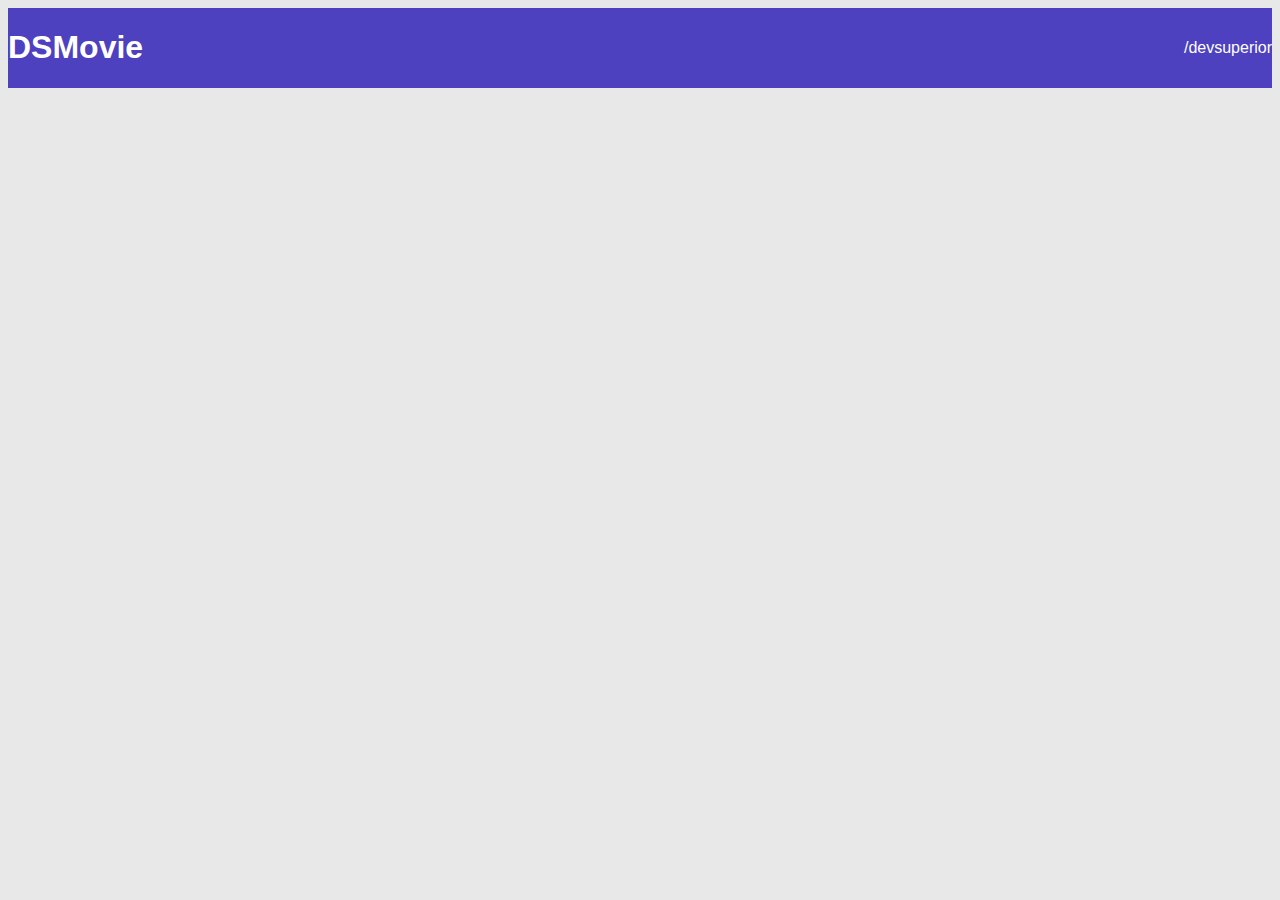
==== index.html @ 50ad0bcd "Barra superior PARTE 1" ====
<!DOCTYPE html>
<html lang="pt-br">
<head>
    <meta charset="UTF-8">
    <meta http-equiv="X-UA-Compatible" content="IE=edge">
    <meta name="viewport" content="width=device-width, initial-scale=1.0">
    <title>DSMovie</title>

    
    <link href="https://cdn.jsdelivr.net/npm/bootstrap@5.1.3/dist/css/bootstrap.min.css" rel="stylesheet" integrity="sha384-1BmE4kWBq78iYhFldvKuhfTAU6auU8tT94WrHftjDbrCEXSU1oBoqyl2QvZ6jIW3" crossorigin="anonymous">
    <link rel="stylesheet" href="css/styles.css">
</head>
<body>
    <header>
        <nav class="container">
            <h1>DSMovie</h1>
            <a href="https://github.com/devsuperior">/devsuperior</a>
        </nav>
    </header>
</body>
</html>
---- css/styles.css ----
@import url('https://fonts.googleapis.com/css2?family=Open+Sans:wght@300;400;700&display=swap');

* {
    box-sizing: border-box;
    font-family: 'Open+Sans', sans-serif;   
}

html, body {
    background-color: #e8e8e8;
}

nav {
    display: flex;
    align-items: center;
    justify-content: space-between;
}

header {
    background-color: #4D41C0;
    color: #FFFFFF;
}

a, a:hover {
    text-decoration: none;
    color: unset;
}
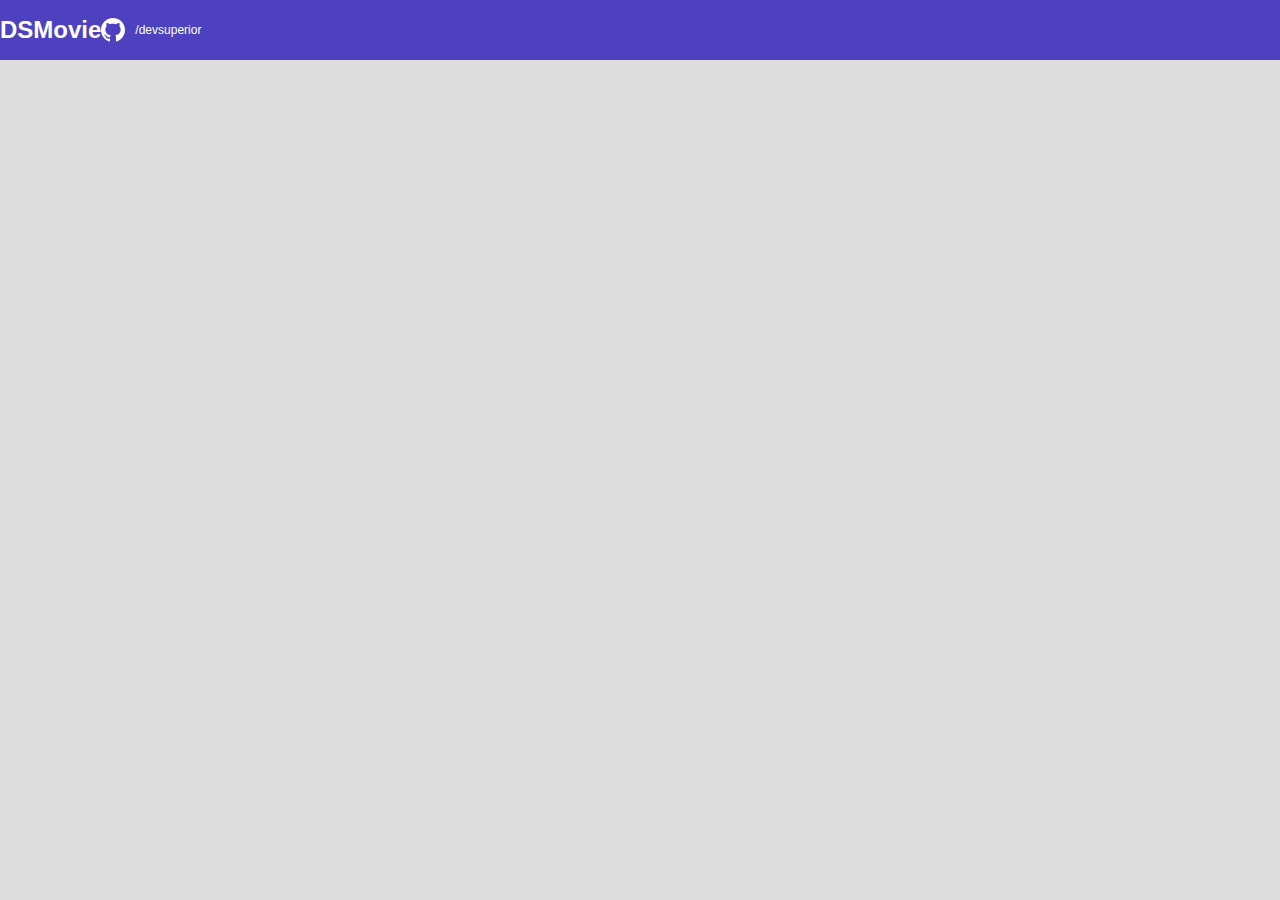
==== commit c56a8820: "Barra superior PARTE 2" ====
--- a/index.html
+++ b/index.html
@@ -1,21 +1,28 @@
 <!DOCTYPE html>
 <html lang="pt-br">
+
 <head>
     <meta charset="UTF-8">
     <meta http-equiv="X-UA-Compatible" content="IE=edge">
     <meta name="viewport" content="width=device-width, initial-scale=1.0">
     <title>DSMovie</title>
 
-    
-    <link href="https://cdn.jsdelivr.net/npm/bootstrap@5.1.3/dist/css/bootstrap.min.css" rel="stylesheet" integrity="sha384-1BmE4kWBq78iYhFldvKuhfTAU6auU8tT94WrHftjDbrCEXSU1oBoqyl2QvZ6jIW3" crossorigin="anonymous">
+
+    <link href="https://cdn.jsdelivr.net/npm/bootstrap@5.1.3/dist/css/bootstrap.min.css" rel="stylesheet"
+        integrity="sha384-1BmE4kWBq78iYhFldvKuhfTAU6auU8tT94WrHftjDbrCEXSU1oBoqyl2QvZ6jIW3" crossorigin="anonymous">
     <link rel="stylesheet" href="css/styles.css">
 </head>
+
 <body>
     <header>
         <nav class="container">
             <h1>DSMovie</h1>
-            <a href="https://github.com/devsuperior">/devsuperior</a>
+            <div class="dsmovie-contact-container">
+                <img src="img/github.svg" alt="Github">
+                <a href="https://github.com/devsuperior">/devsuperior</a>
+            </div>
         </nav>
     </header>
 </body>
+
 </html>--- a/css/styles.css
+++ b/css/styles.css
@@ -1,12 +1,31 @@
 @import url('https://fonts.googleapis.com/css2?family=Open+Sans:wght@300;400;700&display=swap');
 
+:root {
+    --bg-gray: #ddd;
+    --color-primary: #4D41C0;
+    --white: #fff;
+}
+
 * {
+    margin: 0;
     box-sizing: border-box;
     font-family: 'Open+Sans', sans-serif;   
 }
 
+h1, h2, h3, h4, h5, h6 {
+    margin: 0;
+}
+
 html, body {
-    background-color: #e8e8e8;
+    background-color: var(--bg-gray);
+}
+
+header {
+    background-color: var(--color-primary);
+    color: var(--white);
+    height: 60px;
+    display: flex;
+    align-items: center;
 }
 
 nav {
@@ -15,12 +34,26 @@
     justify-content: space-between;
 }
 
-header {
-    background-color: #4D41C0;
-    color: #FFFFFF;
+nav h1 {
+    font-size: 24px;
+    font-weight: 700;
+}
+
+nav a {
+    font-size: 12px;
+    font-weight: 400;
 }
 
 a, a:hover {
     text-decoration: none;
     color: unset;
+}
+
+.dsmovie-contact-container {
+    display: flex;
+    align-items: center;
+}
+
+.dsmovie-contact-container img {
+    margin-right: 10px;
 }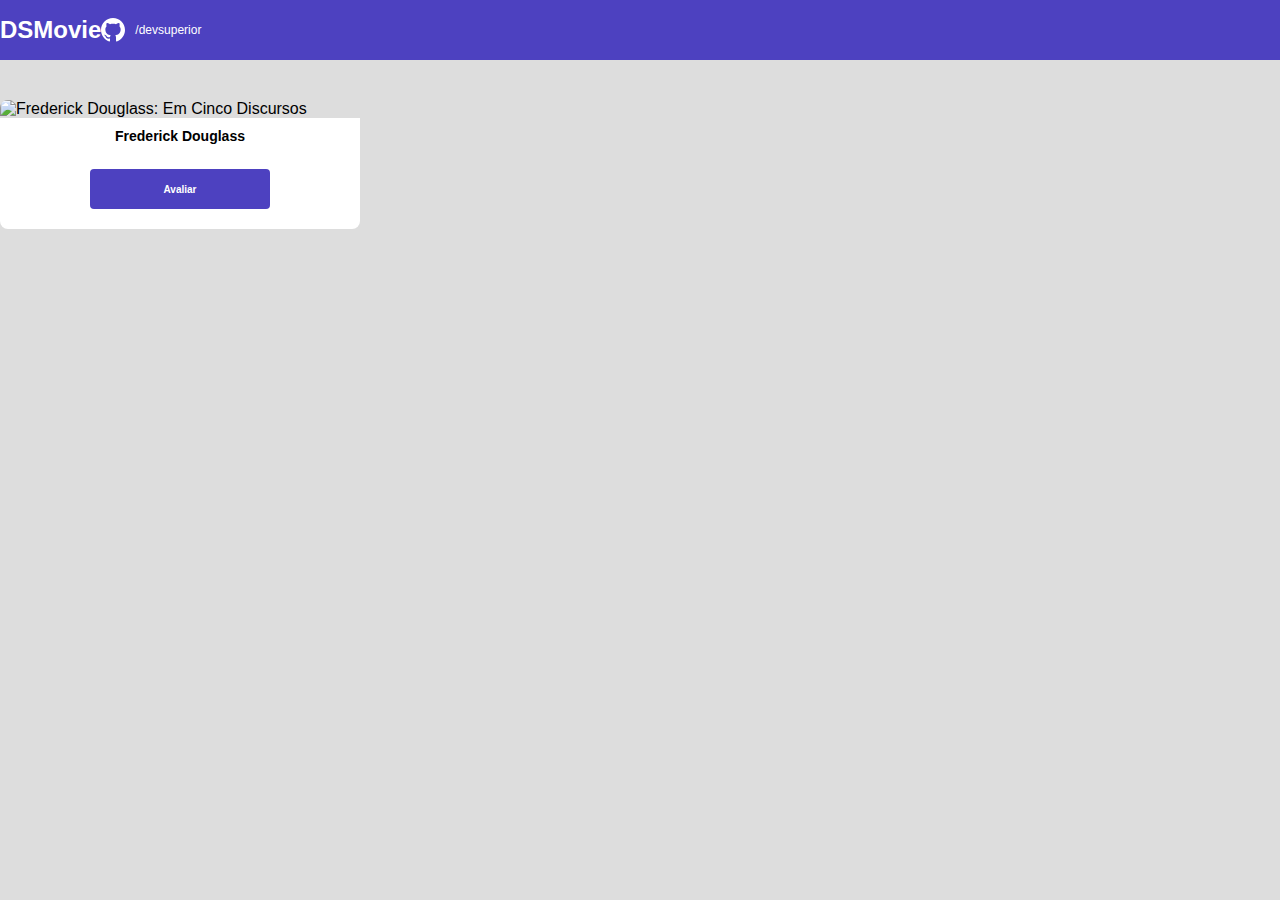
==== commit 73f84f9c: "Card de filme" ====
--- a/index.html
+++ b/index.html
@@ -25,4 +25,16 @@
     </header>
 </body>
 
+<main>
+    <section id="dsmovie-card-list" class="container">
+        <div class="dsmovie-card">
+            <img src="https://www.themoviedb.org/t/p/w533_and_h300_bestv2/dX81WoYtYyWSQHzw2IBjOFTgPSO.jpg" alt="Frederick Douglass: Em Cinco Discursos">
+            <div class="dsmovie-card-description">
+                <h3>Frederick Douglass</h3>
+                <a class="dsmovie-btn" href="form.html">Avaliar</a>                
+            </div>
+        </div>
+    </section>
+</main>
+
 </html>--- a/css/styles.css
+++ b/css/styles.css
@@ -2,6 +2,7 @@
 
 :root {
     --bg-gray: #ddd;
+    --text-gray: #4a4a4a;
     --color-primary: #4D41C0;
     --white: #fff;
 }
@@ -56,4 +57,46 @@
 
 .dsmovie-contact-container img {
     margin-right: 10px;
+}
+
+#dsmovie-card-list {
+    padding: 40px 0;
+}
+
+.dsmovie-card {
+    width: 360px;
+
+}
+
+.dsmovie-card img {
+    width: 100%;
+    border-radius: 8px 8px 0 0;
+}
+
+.dsmovie-card-description {
+    background-color: var(--white);
+    padding: 10px 0 20px 0;
+    display: flex;
+    flex-direction: column;
+    align-items: center;
+    border-radius: 0 0 8px 8px;
+}
+
+.dsmovie-card-description h3 {
+    font-size: 14px;
+    font-weight: 700;
+    margin-bottom: 25px;
+}
+
+.dsmovie-btn, .dsmovie-btn:hover {
+    width: 180px;
+    height: 40px;
+    background-color: var(--color-primary);
+    color: var(--white);
+    font-size: 10px;
+    font-weight: 700;
+    display: flex;
+    align-items: center;
+    justify-content: center;
+    border-radius: 4px;
 }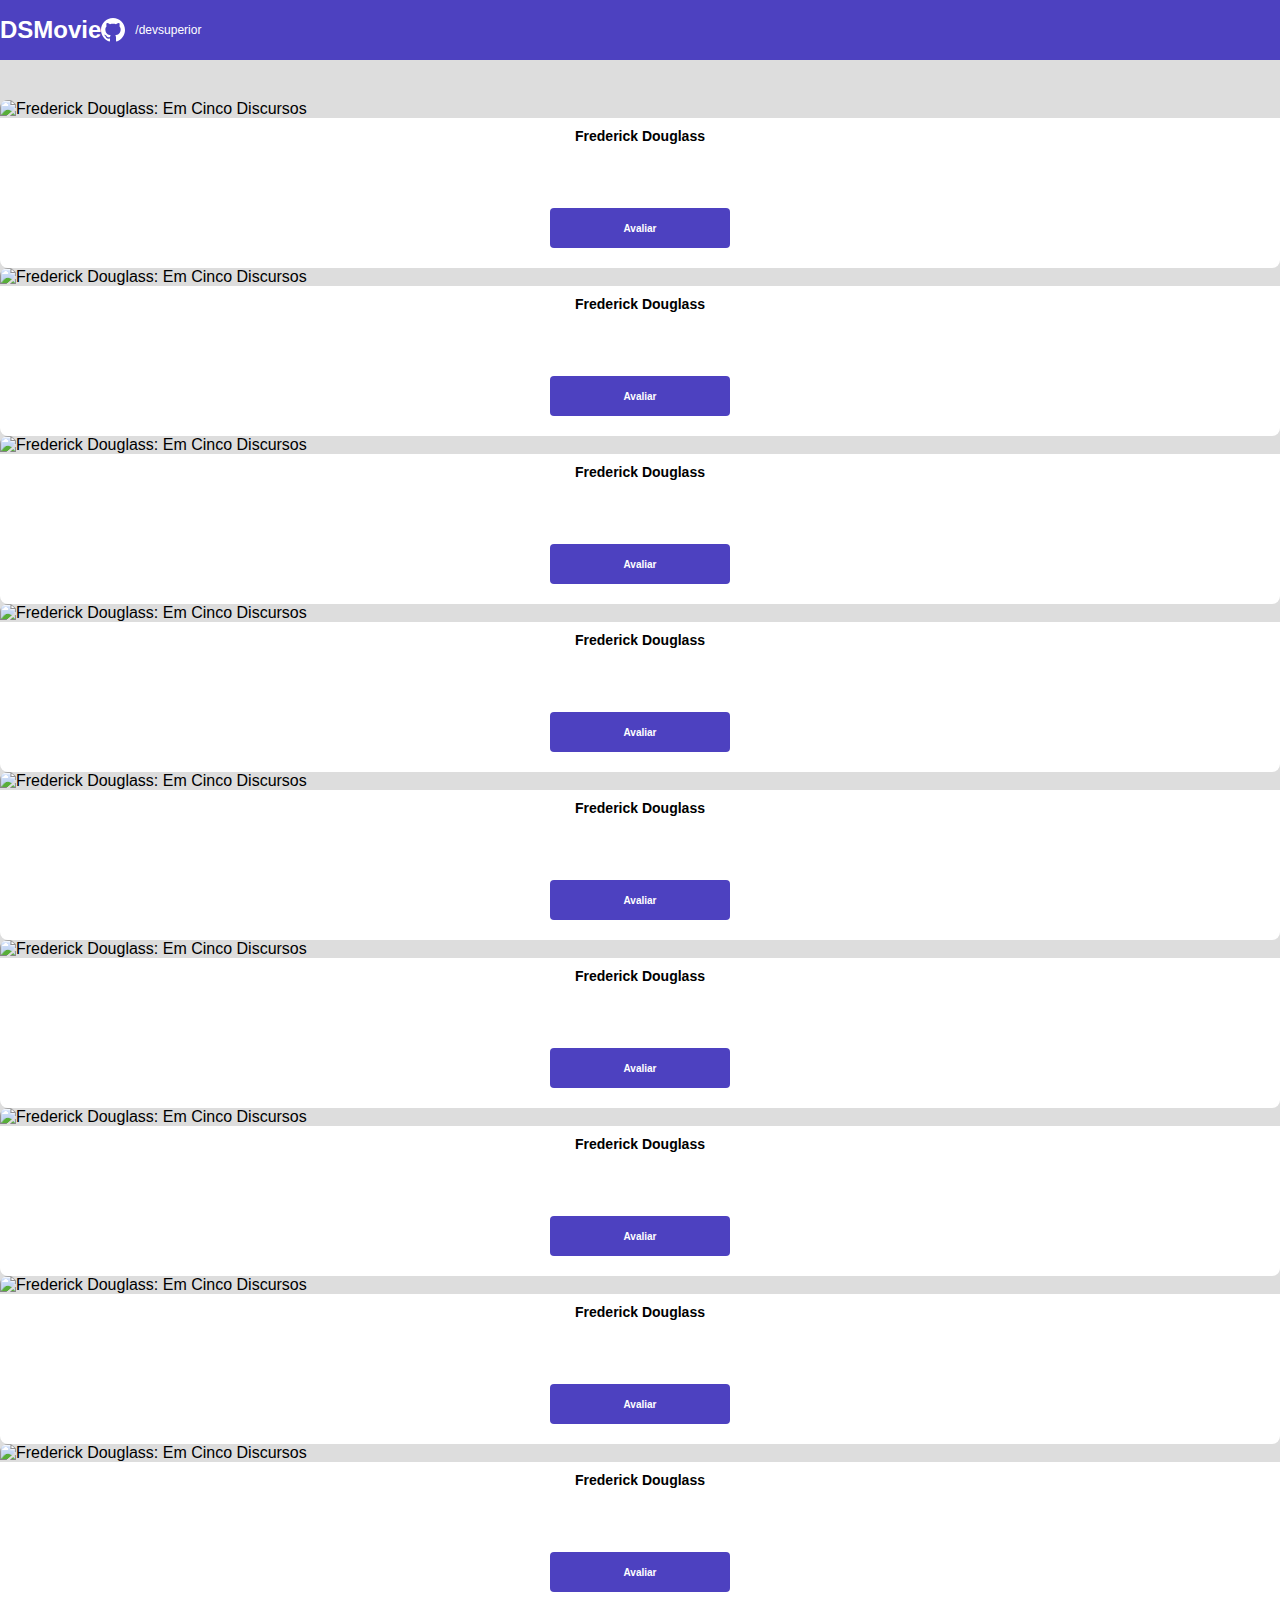
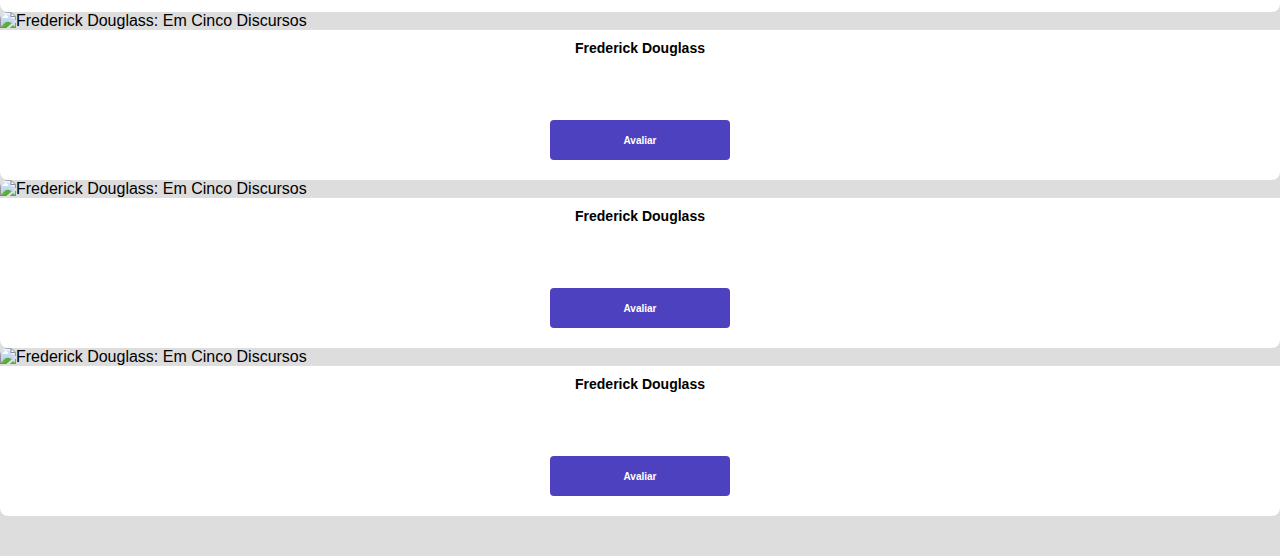
==== commit 63c42c75: "Listagem de cards" ====
--- a/index.html
+++ b/index.html
@@ -27,13 +27,131 @@
 
 <main>
     <section id="dsmovie-card-list" class="container">
-        <div class="dsmovie-card">
-            <img src="https://www.themoviedb.org/t/p/w533_and_h300_bestv2/dX81WoYtYyWSQHzw2IBjOFTgPSO.jpg" alt="Frederick Douglass: Em Cinco Discursos">
-            <div class="dsmovie-card-description">
-                <h3>Frederick Douglass</h3>
-                <a class="dsmovie-btn" href="form.html">Avaliar</a>                
+        
+        <div class="row">
+            <div class="col-sm-6 col-lg-4 col-sl-3 mb-3">
+                <div class="dsmovie-card">
+                    <img src="https://www.themoviedb.org/t/p/w533_and_h300_bestv2/dX81WoYtYyWSQHzw2IBjOFTgPSO.jpg" alt="Frederick Douglass: Em Cinco Discursos">
+                    <div class="dsmovie-card-description">
+                        <h3>Frederick Douglass</h3>
+                        <a class="dsmovie-btn" href="form.html">Avaliar</a>                
+                    </div>
+                </div>
             </div>
+
+                 <div class="col-sm-6 col-lg-4 col-sl-3 mb-3">
+                <div class="dsmovie-card">
+                    <img src="https://www.themoviedb.org/t/p/w533_and_h300_bestv2/dX81WoYtYyWSQHzw2IBjOFTgPSO.jpg" alt="Frederick Douglass: Em Cinco Discursos">
+                    <div class="dsmovie-card-description">
+                        <h3>Frederick Douglass</h3>
+                        <a class="dsmovie-btn" href="form.html">Avaliar</a>                
+                    </div>
+                </div>
+            </div>
+
+            <div class="col-sm-6 col-lg-4 col-sl-3 mb-3">
+                <div class="dsmovie-card">
+                    <img src="https://www.themoviedb.org/t/p/w533_and_h300_bestv2/dX81WoYtYyWSQHzw2IBjOFTgPSO.jpg" alt="Frederick Douglass: Em Cinco Discursos">
+                    <div class="dsmovie-card-description">
+                        <h3>Frederick Douglass</h3>
+                        <a class="dsmovie-btn" href="form.html">Avaliar</a>                
+                    </div>
+                </div>
+            </div>
+
+            <div class="col-sm-6 col-lg-4 col-sl-3 mb-3">
+                <div class="dsmovie-card">
+                    <img src="https://www.themoviedb.org/t/p/w533_and_h300_bestv2/dX81WoYtYyWSQHzw2IBjOFTgPSO.jpg" alt="Frederick Douglass: Em Cinco Discursos">
+                    <div class="dsmovie-card-description">
+                        <h3>Frederick Douglass</h3>
+                        <a class="dsmovie-btn" href="form.html">Avaliar</a>                
+                    </div>
+                </div>
+            </div>
+
+            <div class="col-sm-6 col-lg-4 col-sl-3 mb-3">
+                <div class="dsmovie-card">
+                    <img src="https://www.themoviedb.org/t/p/w533_and_h300_bestv2/dX81WoYtYyWSQHzw2IBjOFTgPSO.jpg" alt="Frederick Douglass: Em Cinco Discursos">
+                    <div class="dsmovie-card-description">
+                        <h3>Frederick Douglass</h3>
+                        <a class="dsmovie-btn" href="form.html">Avaliar</a>                
+                    </div>
+                </div>
+            </div>         
+
+            <div class="col-sm-6 col-lg-4 col-sl-3 mb-3">
+                <div class="dsmovie-card">
+                    <img src="https://www.themoviedb.org/t/p/w533_and_h300_bestv2/dX81WoYtYyWSQHzw2IBjOFTgPSO.jpg" alt="Frederick Douglass: Em Cinco Discursos">
+                    <div class="dsmovie-card-description">
+                        <h3>Frederick Douglass</h3>
+                        <a class="dsmovie-btn" href="form.html">Avaliar</a>                
+                    </div>
+                </div>
+            </div>         
+
+            <div class="col-sm-6 col-lg-4 col-sl-3 mb-3">
+                <div class="dsmovie-card">
+                    <img src="https://www.themoviedb.org/t/p/w533_and_h300_bestv2/dX81WoYtYyWSQHzw2IBjOFTgPSO.jpg" alt="Frederick Douglass: Em Cinco Discursos">
+                    <div class="dsmovie-card-description">
+                        <h3>Frederick Douglass</h3>
+                        <a class="dsmovie-btn" href="form.html">Avaliar</a>                
+                    </div>
+                </div>
+            </div>         
+
+            <div class="col-sm-6 col-lg-4 col-sl-3 mb-3">
+                <div class="dsmovie-card">
+                    <img src="https://www.themoviedb.org/t/p/w533_and_h300_bestv2/dX81WoYtYyWSQHzw2IBjOFTgPSO.jpg" alt="Frederick Douglass: Em Cinco Discursos">
+                    <div class="dsmovie-card-description">
+                        <h3>Frederick Douglass</h3>
+                        <a class="dsmovie-btn" href="form.html">Avaliar</a>                
+                    </div>
+                </div>
+            </div>         
+
+            <div class="col-sm-6 col-lg-4 col-sl-3 mb-3">
+                <div class="dsmovie-card">
+                    <img src="https://www.themoviedb.org/t/p/w533_and_h300_bestv2/dX81WoYtYyWSQHzw2IBjOFTgPSO.jpg" alt="Frederick Douglass: Em Cinco Discursos">
+                    <div class="dsmovie-card-description">
+                        <h3>Frederick Douglass</h3>
+                        <a class="dsmovie-btn" href="form.html">Avaliar</a>                
+                    </div>
+                </div>
+            </div>         
+
+            <div class="col-sm-6 col-lg-4 col-sl-3 mb-3">
+                <div class="dsmovie-card">
+                    <img src="https://www.themoviedb.org/t/p/w533_and_h300_bestv2/dX81WoYtYyWSQHzw2IBjOFTgPSO.jpg" alt="Frederick Douglass: Em Cinco Discursos">
+                    <div class="dsmovie-card-description">
+                        <h3>Frederick Douglass</h3>
+                        <a class="dsmovie-btn" href="form.html">Avaliar</a>                
+                    </div>
+                </div>
+            </div>         
+
+            <div class="col-sm-6 col-lg-4 col-sl-3 mb-3">
+                <div class="dsmovie-card">
+                    <img src="https://www.themoviedb.org/t/p/w533_and_h300_bestv2/dX81WoYtYyWSQHzw2IBjOFTgPSO.jpg" alt="Frederick Douglass: Em Cinco Discursos">
+                    <div class="dsmovie-card-description">
+                        <h3>Frederick Douglass</h3>
+                        <a class="dsmovie-btn" href="form.html">Avaliar</a>                
+                    </div>
+                </div>
+            </div>         
+
+            <div class="col-sm-6 col-lg-4 col-sl-3 mb-3">
+                <div class="dsmovie-card">
+                    <img src="https://www.themoviedb.org/t/p/w533_and_h300_bestv2/dX81WoYtYyWSQHzw2IBjOFTgPSO.jpg" alt="Frederick Douglass: Em Cinco Discursos">
+                    <div class="dsmovie-card-description">
+                        <h3>Frederick Douglass</h3>
+                        <a class="dsmovie-btn" href="form.html">Avaliar</a>                
+                    </div>
+                </div>
+            </div>         
+    
+            
         </div>
+        
     </section>
 </main>
 
--- a/css/styles.css
+++ b/css/styles.css
@@ -64,7 +64,7 @@
 }
 
 .dsmovie-card {
-    width: 360px;
+    width: 100%;
 
 }
 
@@ -75,17 +75,20 @@
 
 .dsmovie-card-description {
     background-color: var(--white);
-    padding: 10px 0 20px 0;
+    padding: 10px 20px 20px 20px;
     display: flex;
     flex-direction: column;
     align-items: center;
+    justify-content: space-between;
     border-radius: 0 0 8px 8px;
+    min-height: 150px;
 }
 
 .dsmovie-card-description h3 {
     font-size: 14px;
     font-weight: 700;
     margin-bottom: 25px;
+    text-align: center;
 }
 
 .dsmovie-btn, .dsmovie-btn:hover {
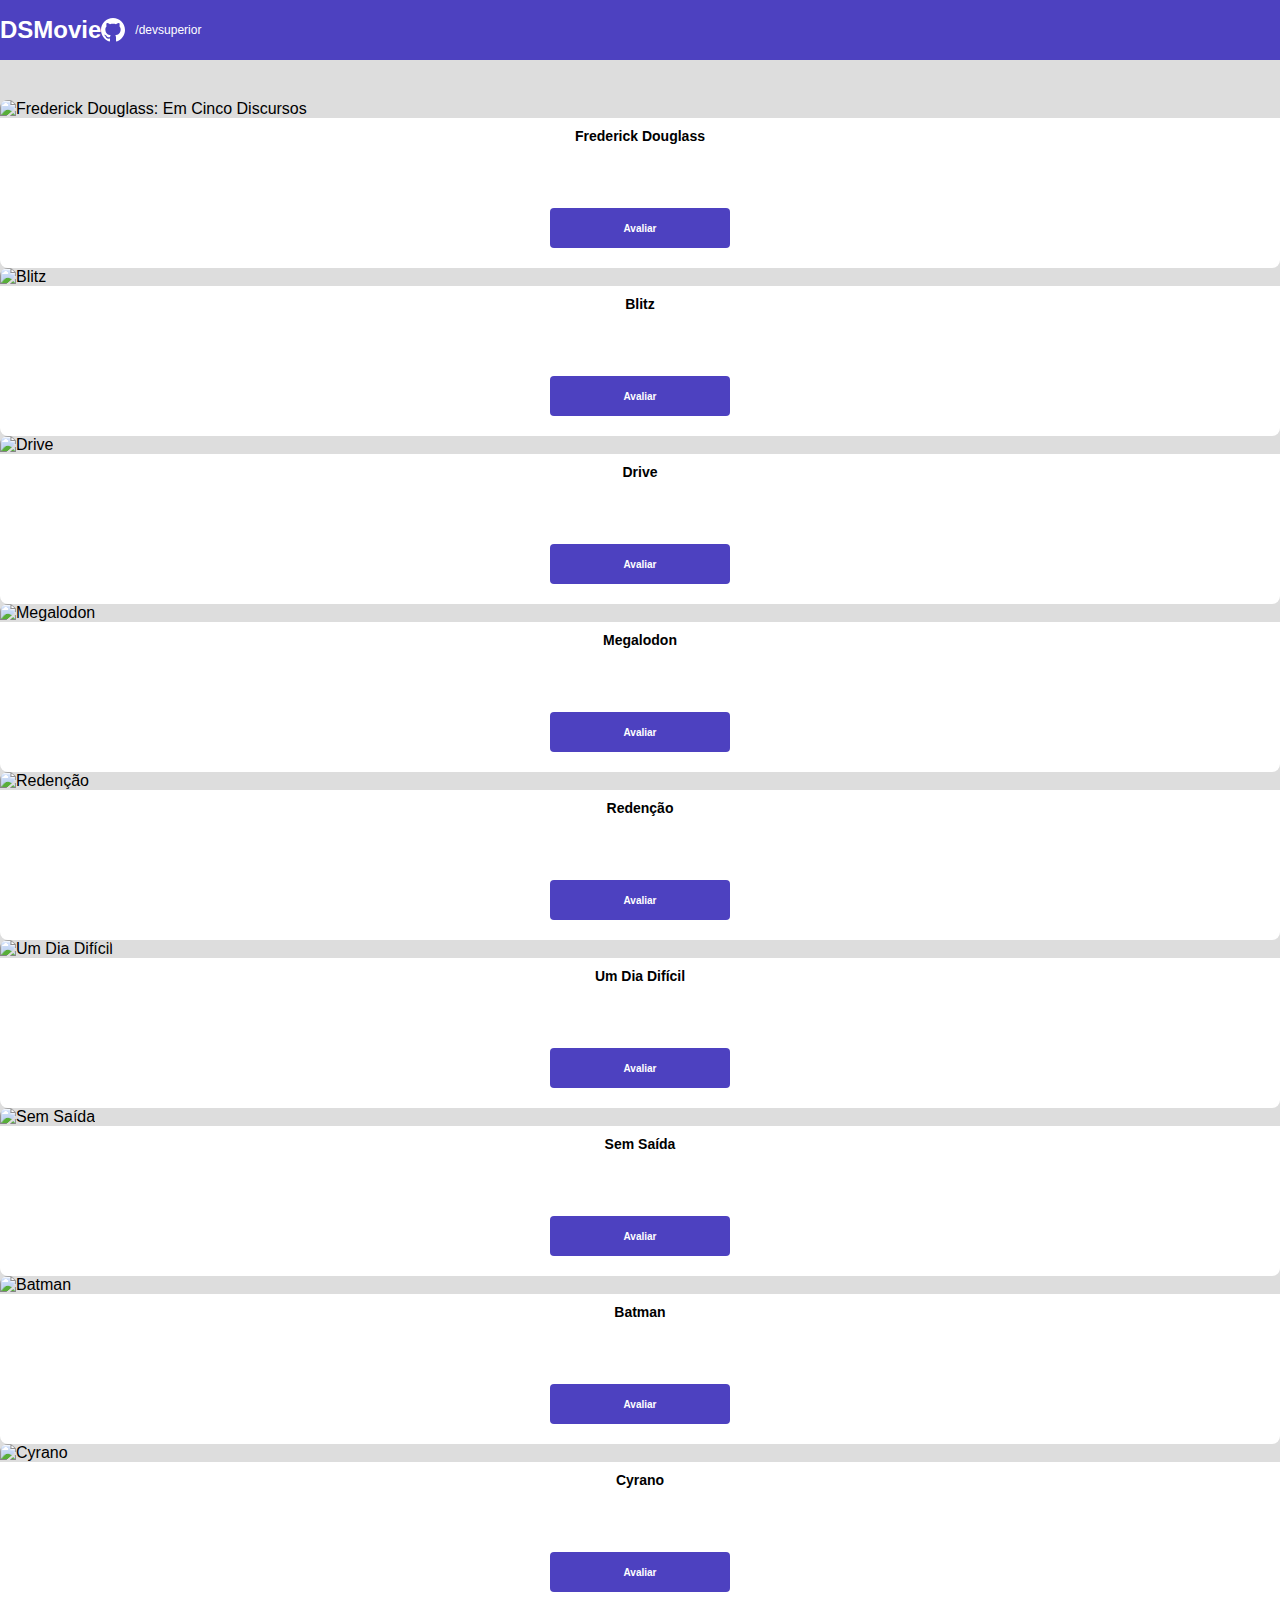
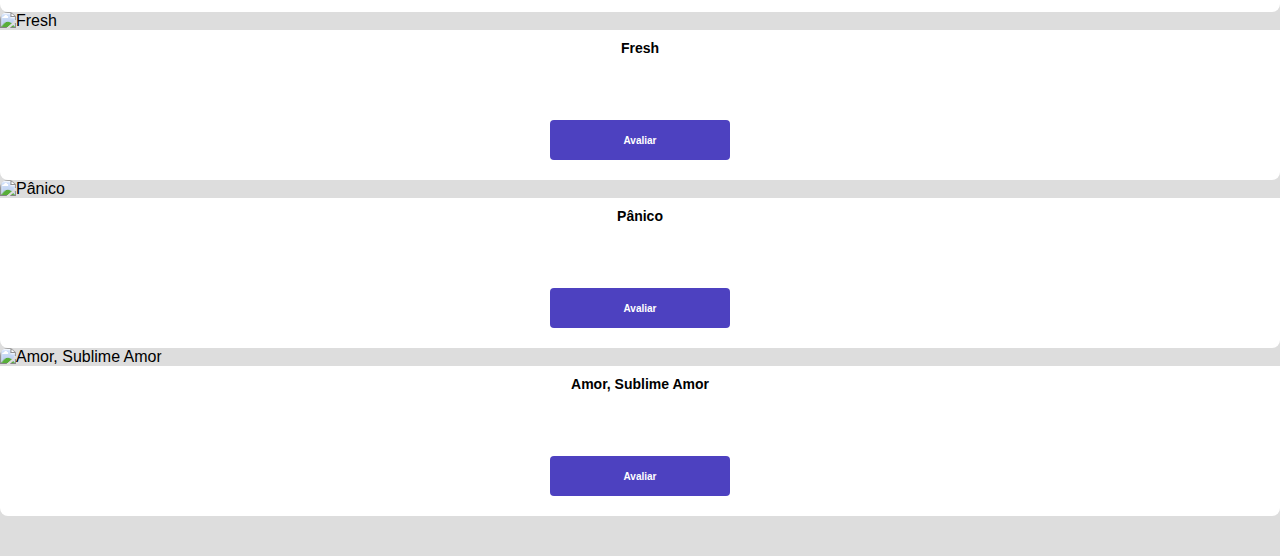
==== commit 8c29f800: "Listagem de cards Atualizado" ====
--- a/index.html
+++ b/index.html
@@ -41,9 +41,9 @@
 
                  <div class="col-sm-6 col-lg-4 col-sl-3 mb-3">
                 <div class="dsmovie-card">
-                    <img src="https://www.themoviedb.org/t/p/w533_and_h300_bestv2/dX81WoYtYyWSQHzw2IBjOFTgPSO.jpg" alt="Frederick Douglass: Em Cinco Discursos">
+                    <img src="https://www.themoviedb.org/t/p/w533_and_h300_bestv2/tg4IgDUIP2FPAMHZIMo9UQSKoBS.jpg" alt="Blitz">
                     <div class="dsmovie-card-description">
-                        <h3>Frederick Douglass</h3>
+                        <h3>Blitz</h3>
                         <a class="dsmovie-btn" href="form.html">Avaliar</a>                
                     </div>
                 </div>
@@ -51,9 +51,9 @@
 
             <div class="col-sm-6 col-lg-4 col-sl-3 mb-3">
                 <div class="dsmovie-card">
-                    <img src="https://www.themoviedb.org/t/p/w533_and_h300_bestv2/dX81WoYtYyWSQHzw2IBjOFTgPSO.jpg" alt="Frederick Douglass: Em Cinco Discursos">
+                    <img src="https://www.themoviedb.org/t/p/w533_and_h300_bestv2/uslmOwQpdRRUwr6AmBP6JdzeHjS.jpg" alt="Drive">
                     <div class="dsmovie-card-description">
-                        <h3>Frederick Douglass</h3>
+                        <h3>Drive</h3>
                         <a class="dsmovie-btn" href="form.html">Avaliar</a>                
                     </div>
                 </div>
@@ -61,9 +61,9 @@
 
             <div class="col-sm-6 col-lg-4 col-sl-3 mb-3">
                 <div class="dsmovie-card">
-                    <img src="https://www.themoviedb.org/t/p/w533_and_h300_bestv2/dX81WoYtYyWSQHzw2IBjOFTgPSO.jpg" alt="Frederick Douglass: Em Cinco Discursos">
+                    <img src="https://www.themoviedb.org/t/p/w533_and_h300_bestv2/fXFQnOSbybaU9h2kJ3jtRUU4OpA.jpg" alt="Megalodon">
                     <div class="dsmovie-card-description">
-                        <h3>Frederick Douglass</h3>
+                        <h3>Megalodon</h3>
                         <a class="dsmovie-btn" href="form.html">Avaliar</a>                
                     </div>
                 </div>
@@ -71,9 +71,9 @@
 
             <div class="col-sm-6 col-lg-4 col-sl-3 mb-3">
                 <div class="dsmovie-card">
-                    <img src="https://www.themoviedb.org/t/p/w533_and_h300_bestv2/dX81WoYtYyWSQHzw2IBjOFTgPSO.jpg" alt="Frederick Douglass: Em Cinco Discursos">
+                    <img src="https://www.themoviedb.org/t/p/w533_and_h300_bestv2/eUqdBXJsYV71kt6tocosbUoICiP.jpg" alt="Redenção ">
                     <div class="dsmovie-card-description">
-                        <h3>Frederick Douglass</h3>
+                        <h3>Redenção</h3>
                         <a class="dsmovie-btn" href="form.html">Avaliar</a>                
                     </div>
                 </div>
@@ -81,9 +81,9 @@
 
             <div class="col-sm-6 col-lg-4 col-sl-3 mb-3">
                 <div class="dsmovie-card">
-                    <img src="https://www.themoviedb.org/t/p/w533_and_h300_bestv2/dX81WoYtYyWSQHzw2IBjOFTgPSO.jpg" alt="Frederick Douglass: Em Cinco Discursos">
+                    <img src="https://www.themoviedb.org/t/p/w533_and_h300_bestv2/7CamWBejQ9JQOO5vAghZfrFpMXY.jpg" alt="Um Dia Difícil">
                     <div class="dsmovie-card-description">
-                        <h3>Frederick Douglass</h3>
+                        <h3>Um Dia Difícil</h3>
                         <a class="dsmovie-btn" href="form.html">Avaliar</a>                
                     </div>
                 </div>
@@ -91,9 +91,9 @@
 
             <div class="col-sm-6 col-lg-4 col-sl-3 mb-3">
                 <div class="dsmovie-card">
-                    <img src="https://www.themoviedb.org/t/p/w533_and_h300_bestv2/dX81WoYtYyWSQHzw2IBjOFTgPSO.jpg" alt="Frederick Douglass: Em Cinco Discursos">
+                    <img src="https://www.themoviedb.org/t/p/w533_and_h300_bestv2/33wnBK5NxvuKQv0Cxo3wMv0eR7F.jpg" alt="Sem Saída">
                     <div class="dsmovie-card-description">
-                        <h3>Frederick Douglass</h3>
+                        <h3>Sem Saída</h3>
                         <a class="dsmovie-btn" href="form.html">Avaliar</a>                
                     </div>
                 </div>
@@ -101,9 +101,9 @@
 
             <div class="col-sm-6 col-lg-4 col-sl-3 mb-3">
                 <div class="dsmovie-card">
-                    <img src="https://www.themoviedb.org/t/p/w533_and_h300_bestv2/dX81WoYtYyWSQHzw2IBjOFTgPSO.jpg" alt="Frederick Douglass: Em Cinco Discursos">
+                    <img src="https://www.themoviedb.org/t/p/w533_and_h300_bestv2/5P8SmMzSNYikXpxil6BYzJ16611.jpg" alt="Batman">
                     <div class="dsmovie-card-description">
-                        <h3>Frederick Douglass</h3>
+                        <h3>Batman</h3>
                         <a class="dsmovie-btn" href="form.html">Avaliar</a>                
                     </div>
                 </div>
@@ -111,9 +111,9 @@
 
             <div class="col-sm-6 col-lg-4 col-sl-3 mb-3">
                 <div class="dsmovie-card">
-                    <img src="https://www.themoviedb.org/t/p/w533_and_h300_bestv2/dX81WoYtYyWSQHzw2IBjOFTgPSO.jpg" alt="Frederick Douglass: Em Cinco Discursos">
+                    <img src="https://www.themoviedb.org/t/p/w533_and_h300_bestv2/wbF4Vgv5Ab80YosIziAvun6Fdgq.jpg" alt="Cyrano">
                     <div class="dsmovie-card-description">
-                        <h3>Frederick Douglass</h3>
+                        <h3>Cyrano</h3>
                         <a class="dsmovie-btn" href="form.html">Avaliar</a>                
                     </div>
                 </div>
@@ -121,9 +121,9 @@
 
             <div class="col-sm-6 col-lg-4 col-sl-3 mb-3">
                 <div class="dsmovie-card">
-                    <img src="https://www.themoviedb.org/t/p/w533_and_h300_bestv2/dX81WoYtYyWSQHzw2IBjOFTgPSO.jpg" alt="Frederick Douglass: Em Cinco Discursos">
+                    <img src="https://www.themoviedb.org/t/p/w533_and_h300_bestv2/oVv5l6L5Wi5j3gd4P2vt0YvVMOg.jpg" alt="Fresh">
                     <div class="dsmovie-card-description">
-                        <h3>Frederick Douglass</h3>
+                        <h3>Fresh</h3>
                         <a class="dsmovie-btn" href="form.html">Avaliar</a>                
                     </div>
                 </div>
@@ -131,9 +131,9 @@
 
             <div class="col-sm-6 col-lg-4 col-sl-3 mb-3">
                 <div class="dsmovie-card">
-                    <img src="https://www.themoviedb.org/t/p/w533_and_h300_bestv2/dX81WoYtYyWSQHzw2IBjOFTgPSO.jpg" alt="Frederick Douglass: Em Cinco Discursos">
+                    <img src="https://www.themoviedb.org/t/p/w533_and_h300_bestv2/usaZV7KB6Man9Rm9TyDAeQf7uVD.jpg" alt="Pânico">
                     <div class="dsmovie-card-description">
-                        <h3>Frederick Douglass</h3>
+                        <h3>Pânico</h3>
                         <a class="dsmovie-btn" href="form.html">Avaliar</a>                
                     </div>
                 </div>
@@ -141,9 +141,9 @@
 
             <div class="col-sm-6 col-lg-4 col-sl-3 mb-3">
                 <div class="dsmovie-card">
-                    <img src="https://www.themoviedb.org/t/p/w533_and_h300_bestv2/dX81WoYtYyWSQHzw2IBjOFTgPSO.jpg" alt="Frederick Douglass: Em Cinco Discursos">
+                    <img src="https://www.themoviedb.org/t/p/w533_and_h300_bestv2/opM1iONReaoQSn0soOgCtDOGdnA.jpg" alt="Amor, Sublime Amor">
                     <div class="dsmovie-card-description">
-                        <h3>Frederick Douglass</h3>
+                        <h3>Amor, Sublime Amor</h3>
                         <a class="dsmovie-btn" href="form.html">Avaliar</a>                
                     </div>
                 </div>
--- a/css/styles.css
+++ b/css/styles.css
@@ -65,7 +65,6 @@
 
 .dsmovie-card {
     width: 100%;
-
 }
 
 .dsmovie-card img {
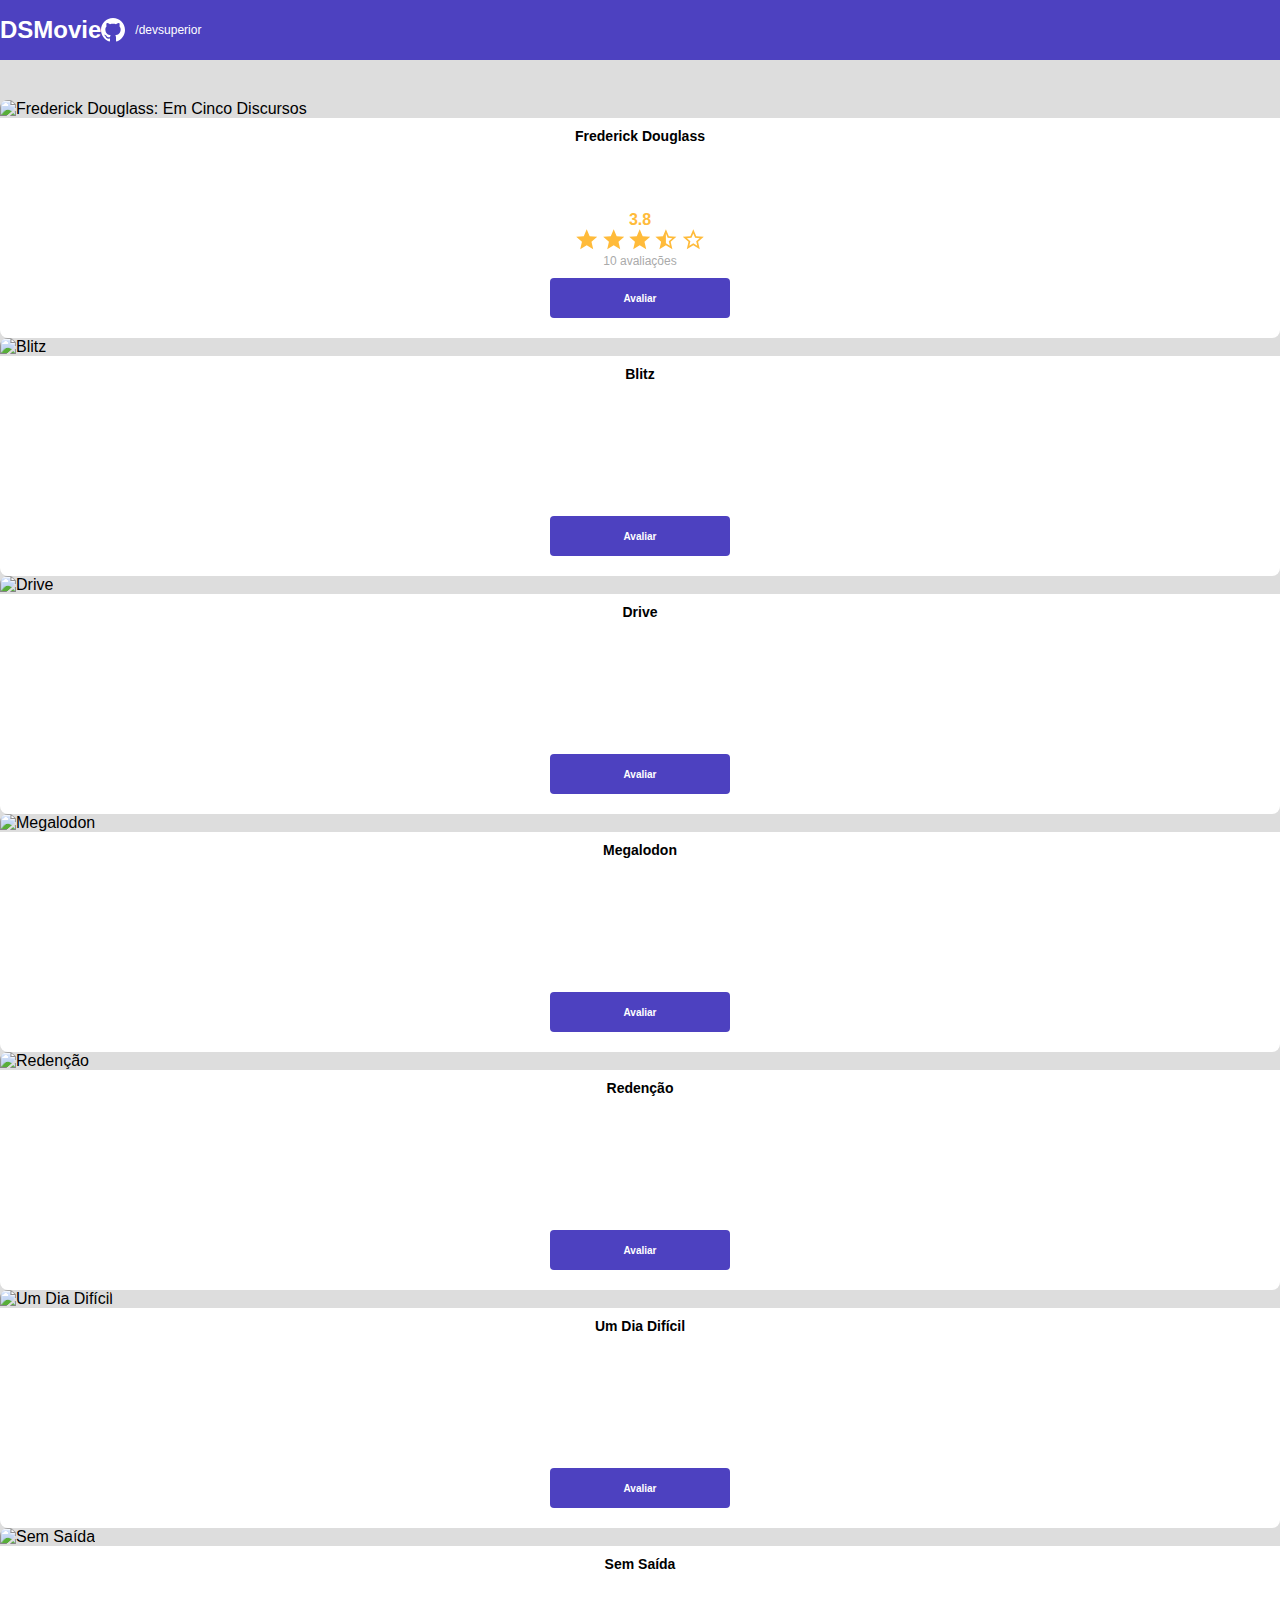
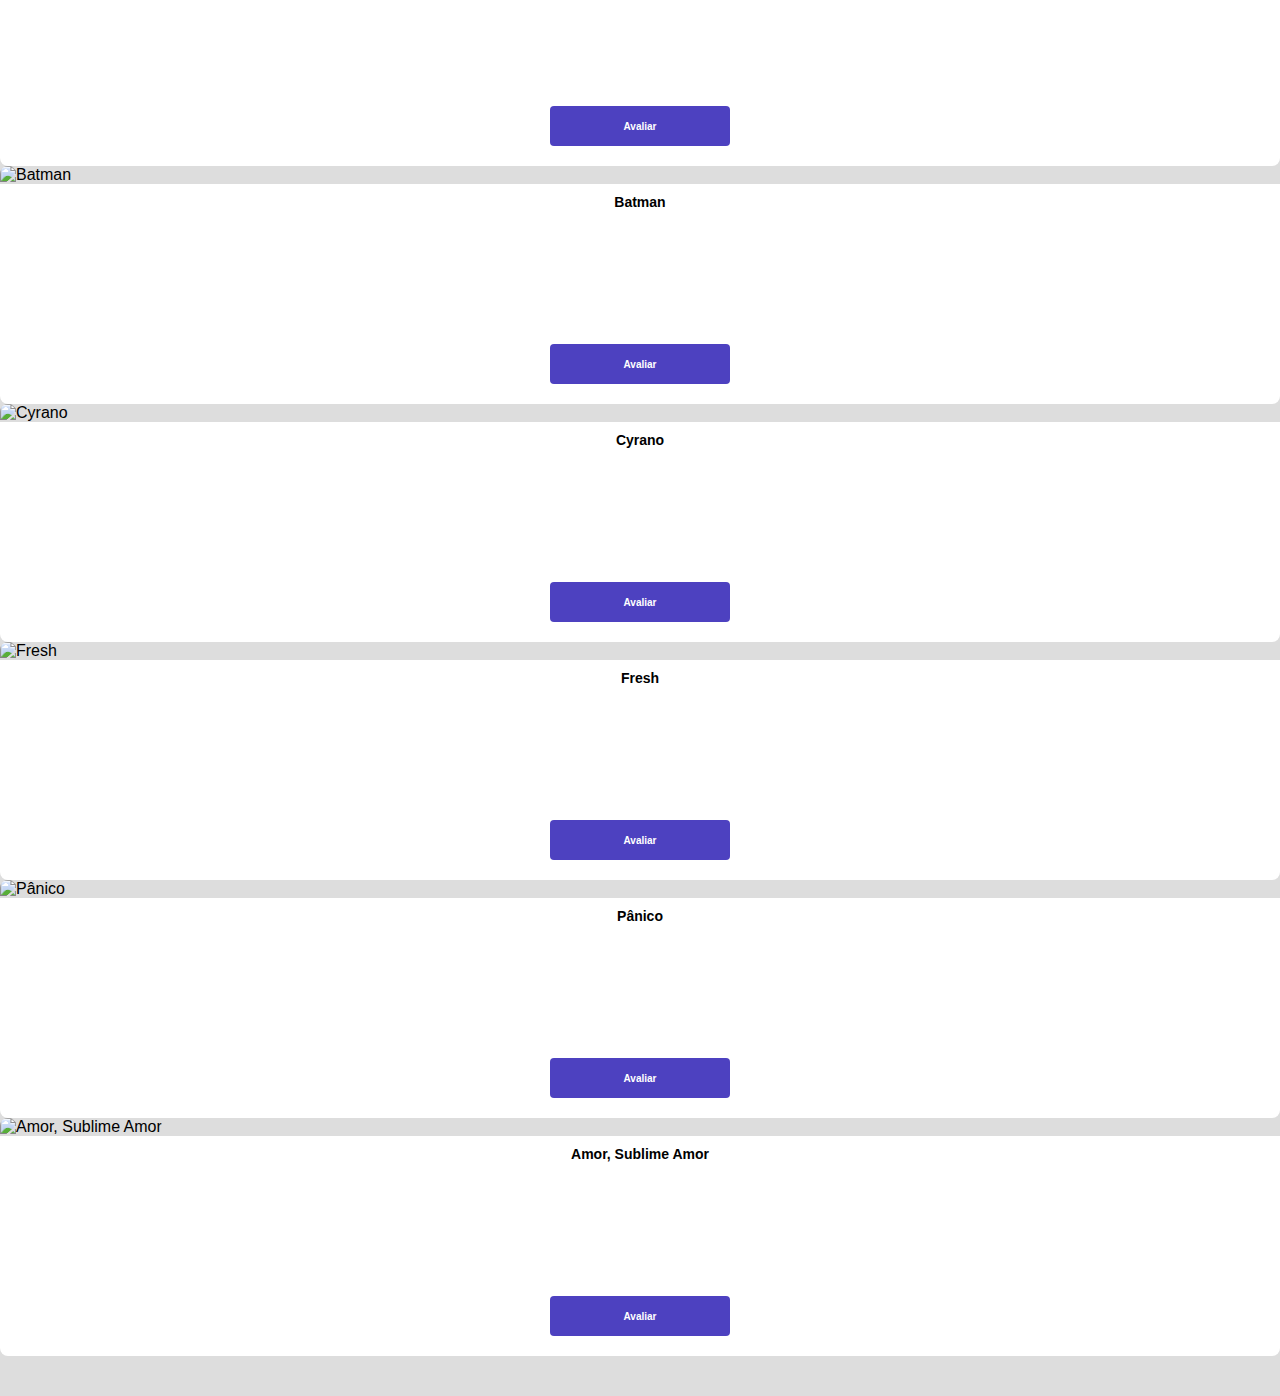
==== commit e6edff6b: "Avaliação com estrelas" ====
--- a/index.html
+++ b/index.html
@@ -34,7 +34,18 @@
                     <img src="https://www.themoviedb.org/t/p/w533_and_h300_bestv2/dX81WoYtYyWSQHzw2IBjOFTgPSO.jpg" alt="Frederick Douglass: Em Cinco Discursos">
                     <div class="dsmovie-card-description">
                         <h3>Frederick Douglass</h3>
-                        <a class="dsmovie-btn" href="form.html">Avaliar</a>                
+                        <div class="dsmovie-card-description-bottom">
+                            <h4>3.8</h4>
+                            <div>
+                                <img src="img/star-full.svg" alt="Star">
+                                <img src="img/star-full.svg" alt="Star">
+                                <img src="img/star-full.svg" alt="Star">
+                                <img src="img/star-half.svg" alt="Star">
+                                <img src="img/star-empty.svg" alt="Star">
+                            </div>
+                            <p>10 avaliações</p>
+                            <a class="dsmovie-btn" href="form.html">Avaliar</a>    
+                        </div>                  
                     </div>
                 </div>
             </div>
--- a/css/styles.css
+++ b/css/styles.css
@@ -5,6 +5,8 @@
     --text-gray: #4a4a4a;
     --color-primary: #4D41C0;
     --white: #fff;
+    --text-light-gray: #aaa;
+    --star-yellow: #FFBB3A;
 }
 
 * {
@@ -80,7 +82,7 @@
     align-items: center;
     justify-content: space-between;
     border-radius: 0 0 8px 8px;
-    min-height: 150px;
+    height: 220px;
 }
 
 .dsmovie-card-description h3 {
@@ -89,6 +91,29 @@
     margin-bottom: 25px;
     text-align: center;
 }
+
+.dsmovie-card-description-bottom {
+    display: flex;
+    flex-direction: column;
+    align-items: center;
+}
+
+.dsmovie-card-description-bottom h4{
+    font-size: 16px;
+    font-weight: 700;
+    color: var(--star-yellow);
+}
+
+.dsmovie-card-description-bottom img {
+    width: 22px;
+}
+
+.dsmovie-card-description-bottom p {
+    font-size: 12px;
+    font-weight: 400;
+    color: var(--text-light-gray);
+    margin-bottom: 10px;
+}    
 
 .dsmovie-btn, .dsmovie-btn:hover {
     width: 180px;
@@ -101,4 +126,46 @@
     align-items: center;
     justify-content: center;
     border-radius: 4px;
+    border: 0;
+}
+
+.dsmovie-form-container {
+    padding: 40px 0;
+    max-width: 480px;
+}
+
+.dsmovie-form-description {
+    background-color: var(--white);
+    padding: 20px;
+    display: flex;
+    flex-direction: column;
+    align-items: center;
+    border-radius: 0 0 8px 8px;
+}
+
+.dsmovie-form {
+    width: 100%;
+}
+
+.dsmovie-form-description h3 {
+    font-size: 13px;
+    font-weight: 700;
+    margin-bottom: 20px;
+}
+
+.dsmovie-form-group {
+    margin-bottom: 20px;
+}
+
+.dsmovie-form-group label {
+    font-size: 12px;
+    color: var(--text-light-gray);
+}
+
+.dsmovie-form-btn-container {
+    height: 100px;
+    display: flex;
+    flex-direction: column;
+    align-items: center;
+    justify-content: space-between;
 }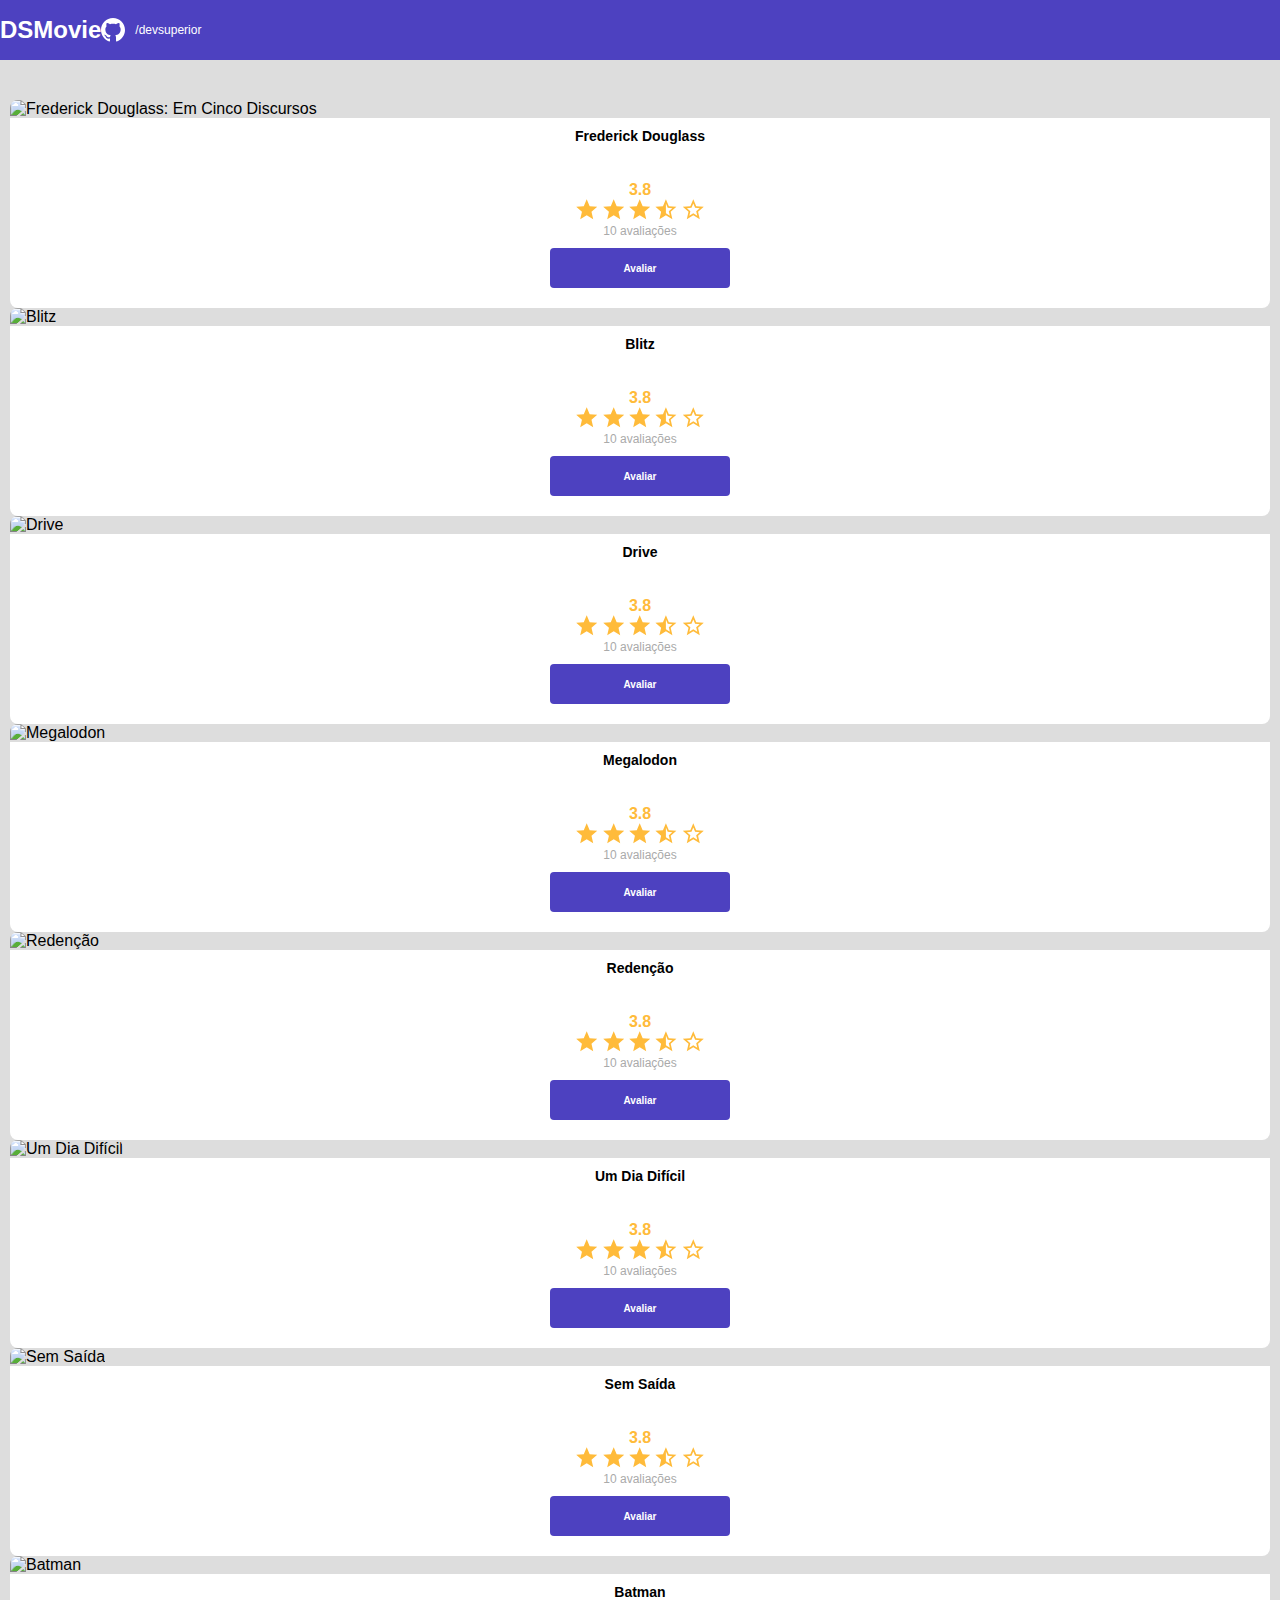
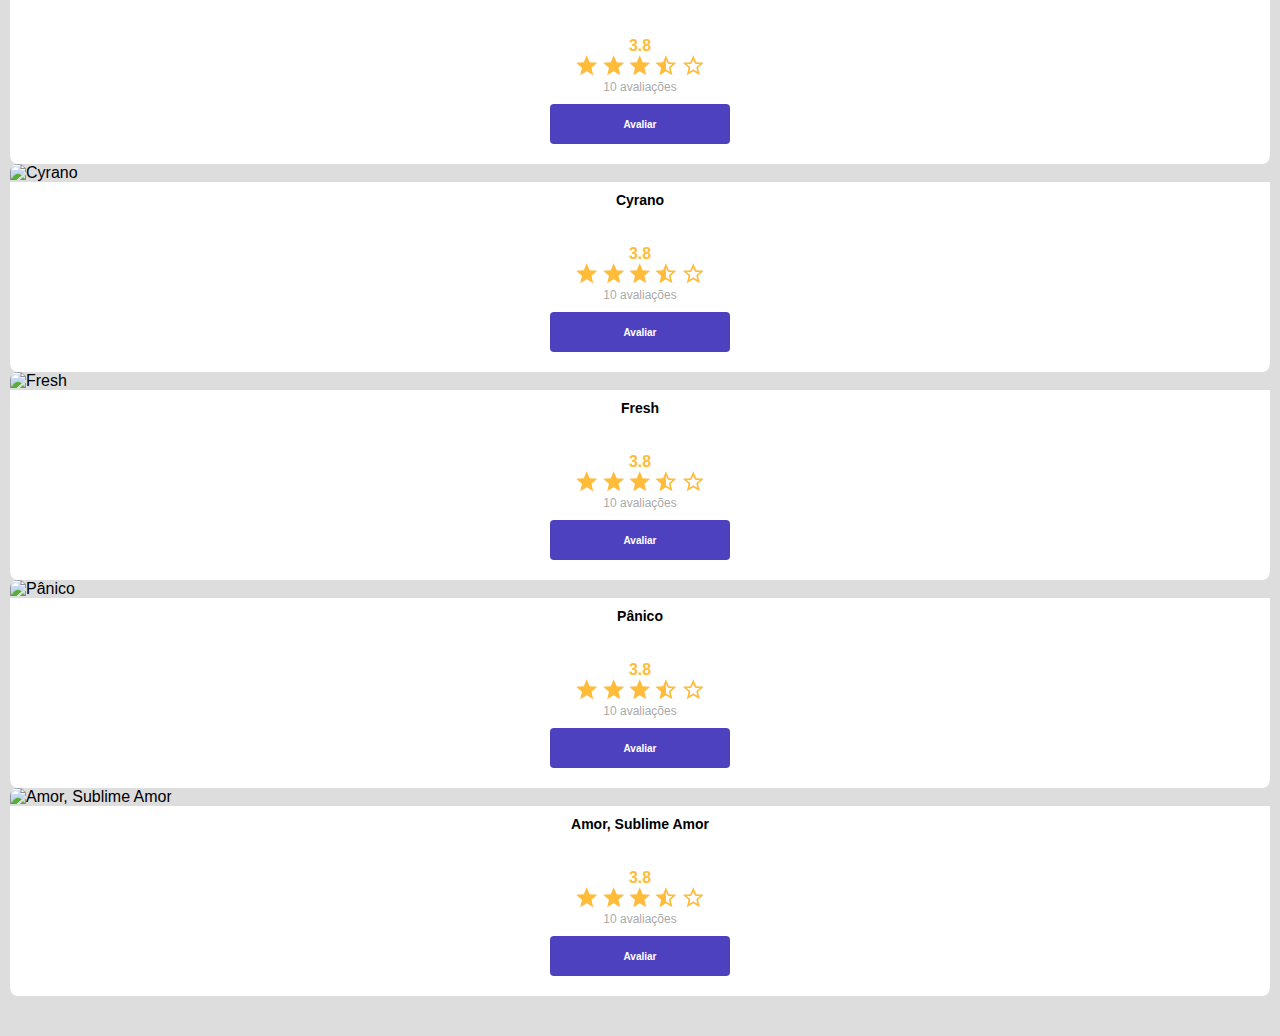
==== commit 29821eef: "Polimento da listagem" ====
--- a/index.html
+++ b/index.html
@@ -29,7 +29,7 @@
     <section id="dsmovie-card-list" class="container">
         
         <div class="row">
-            <div class="col-sm-6 col-lg-4 col-sl-3 mb-3">
+            <div class="col-sm-6 col-lg-4 col-xl-3 mb-3">
                 <div class="dsmovie-card">
                     <img src="https://www.themoviedb.org/t/p/w533_and_h300_bestv2/dX81WoYtYyWSQHzw2IBjOFTgPSO.jpg" alt="Frederick Douglass: Em Cinco Discursos">
                     <div class="dsmovie-card-description">
@@ -50,112 +50,233 @@
                 </div>
             </div>
 
-                 <div class="col-sm-6 col-lg-4 col-sl-3 mb-3">
+            <div class="col-sm-6 col-lg-4 col-xl-3 mb-3">
                 <div class="dsmovie-card">
                     <img src="https://www.themoviedb.org/t/p/w533_and_h300_bestv2/tg4IgDUIP2FPAMHZIMo9UQSKoBS.jpg" alt="Blitz">
                     <div class="dsmovie-card-description">
                         <h3>Blitz</h3>
-                        <a class="dsmovie-btn" href="form.html">Avaliar</a>                
-                    </div>
-                </div>
-            </div>
-
-            <div class="col-sm-6 col-lg-4 col-sl-3 mb-3">
+                        <div class="dsmovie-card-description-bottom">
+                            <h4>3.8</h4>
+                            <div>
+                                <img src="img/star-full.svg" alt="Star">
+                                <img src="img/star-full.svg" alt="Star">
+                                <img src="img/star-full.svg" alt="Star">
+                                <img src="img/star-half.svg" alt="Star">
+                                <img src="img/star-empty.svg" alt="Star">
+                            </div>
+                            <p>10 avaliações</p>
+                            <a class="dsmovie-btn" href="form.html">Avaliar</a>    
+                        </div>             
+                    </div>
+                </div>
+            </div>
+
+            <div class="col-sm-6 col-lg-4 col-xl-3 mb-3">
                 <div class="dsmovie-card">
                     <img src="https://www.themoviedb.org/t/p/w533_and_h300_bestv2/uslmOwQpdRRUwr6AmBP6JdzeHjS.jpg" alt="Drive">
                     <div class="dsmovie-card-description">
                         <h3>Drive</h3>
-                        <a class="dsmovie-btn" href="form.html">Avaliar</a>                
-                    </div>
-                </div>
-            </div>
-
-            <div class="col-sm-6 col-lg-4 col-sl-3 mb-3">
+                        <div class="dsmovie-card-description-bottom">
+                            <h4>3.8</h4>
+                            <div>
+                                <img src="img/star-full.svg" alt="Star">
+                                <img src="img/star-full.svg" alt="Star">
+                                <img src="img/star-full.svg" alt="Star">
+                                <img src="img/star-half.svg" alt="Star">
+                                <img src="img/star-empty.svg" alt="Star">
+                            </div>
+                            <p>10 avaliações</p>
+                            <a class="dsmovie-btn" href="form.html">Avaliar</a>    
+                        </div>               
+                    </div>
+                </div>
+            </div>
+
+            <div class="col-sm-6 col-lg-4 col-xl-3 mb-3">
                 <div class="dsmovie-card">
                     <img src="https://www.themoviedb.org/t/p/w533_and_h300_bestv2/fXFQnOSbybaU9h2kJ3jtRUU4OpA.jpg" alt="Megalodon">
                     <div class="dsmovie-card-description">
                         <h3>Megalodon</h3>
-                        <a class="dsmovie-btn" href="form.html">Avaliar</a>                
-                    </div>
-                </div>
-            </div>
-
-            <div class="col-sm-6 col-lg-4 col-sl-3 mb-3">
+                        <div class="dsmovie-card-description-bottom">
+                            <h4>3.8</h4>
+                            <div>
+                                <img src="img/star-full.svg" alt="Star">
+                                <img src="img/star-full.svg" alt="Star">
+                                <img src="img/star-full.svg" alt="Star">
+                                <img src="img/star-half.svg" alt="Star">
+                                <img src="img/star-empty.svg" alt="Star">
+                            </div>
+                            <p>10 avaliações</p>
+                            <a class="dsmovie-btn" href="form.html">Avaliar</a>    
+                        </div>              
+                    </div>
+                </div>
+            </div>
+
+            <div class="col-sm-6 col-lg-4 col-xl-3 mb-3">
                 <div class="dsmovie-card">
                     <img src="https://www.themoviedb.org/t/p/w533_and_h300_bestv2/eUqdBXJsYV71kt6tocosbUoICiP.jpg" alt="Redenção ">
                     <div class="dsmovie-card-description">
                         <h3>Redenção</h3>
-                        <a class="dsmovie-btn" href="form.html">Avaliar</a>                
-                    </div>
-                </div>
-            </div>         
-
-            <div class="col-sm-6 col-lg-4 col-sl-3 mb-3">
+                        <div class="dsmovie-card-description-bottom">
+                            <h4>3.8</h4>
+                            <div>
+                                <img src="img/star-full.svg" alt="Star">
+                                <img src="img/star-full.svg" alt="Star">
+                                <img src="img/star-full.svg" alt="Star">
+                                <img src="img/star-half.svg" alt="Star">
+                                <img src="img/star-empty.svg" alt="Star">
+                            </div>
+                            <p>10 avaliações</p>
+                            <a class="dsmovie-btn" href="form.html">Avaliar</a>    
+                        </div>               
+                    </div>
+                </div>
+            </div>         
+
+            <div class="col-sm-6 col-lg-4 col-xl-3 mb-3">
                 <div class="dsmovie-card">
                     <img src="https://www.themoviedb.org/t/p/w533_and_h300_bestv2/7CamWBejQ9JQOO5vAghZfrFpMXY.jpg" alt="Um Dia Difícil">
                     <div class="dsmovie-card-description">
                         <h3>Um Dia Difícil</h3>
-                        <a class="dsmovie-btn" href="form.html">Avaliar</a>                
-                    </div>
-                </div>
-            </div>         
-
-            <div class="col-sm-6 col-lg-4 col-sl-3 mb-3">
+                        <div class="dsmovie-card-description-bottom">
+                            <h4>3.8</h4>
+                            <div>
+                                <img src="img/star-full.svg" alt="Star">
+                                <img src="img/star-full.svg" alt="Star">
+                                <img src="img/star-full.svg" alt="Star">
+                                <img src="img/star-half.svg" alt="Star">
+                                <img src="img/star-empty.svg" alt="Star">
+                            </div>
+                            <p>10 avaliações</p>
+                            <a class="dsmovie-btn" href="form.html">Avaliar</a>    
+                        </div>              
+                    </div>
+                </div>
+            </div>         
+
+            <div class="col-sm-6 col-lg-4 col-xl-3 mb-3">
                 <div class="dsmovie-card">
                     <img src="https://www.themoviedb.org/t/p/w533_and_h300_bestv2/33wnBK5NxvuKQv0Cxo3wMv0eR7F.jpg" alt="Sem Saída">
                     <div class="dsmovie-card-description">
                         <h3>Sem Saída</h3>
-                        <a class="dsmovie-btn" href="form.html">Avaliar</a>                
-                    </div>
-                </div>
-            </div>         
-
-            <div class="col-sm-6 col-lg-4 col-sl-3 mb-3">
+                        <div class="dsmovie-card-description-bottom">
+                            <h4>3.8</h4>
+                            <div>
+                                <img src="img/star-full.svg" alt="Star">
+                                <img src="img/star-full.svg" alt="Star">
+                                <img src="img/star-full.svg" alt="Star">
+                                <img src="img/star-half.svg" alt="Star">
+                                <img src="img/star-empty.svg" alt="Star">
+                            </div>
+                            <p>10 avaliações</p>
+                            <a class="dsmovie-btn" href="form.html">Avaliar</a>    
+                        </div>                
+                    </div>
+                </div>
+            </div>         
+
+            <div class="col-sm-6 col-lg-4 col-xl-3 mb-3">
                 <div class="dsmovie-card">
                     <img src="https://www.themoviedb.org/t/p/w533_and_h300_bestv2/5P8SmMzSNYikXpxil6BYzJ16611.jpg" alt="Batman">
                     <div class="dsmovie-card-description">
                         <h3>Batman</h3>
-                        <a class="dsmovie-btn" href="form.html">Avaliar</a>                
-                    </div>
-                </div>
-            </div>         
-
-            <div class="col-sm-6 col-lg-4 col-sl-3 mb-3">
+                        <div class="dsmovie-card-description-bottom">
+                            <h4>3.8</h4>
+                            <div>
+                                <img src="img/star-full.svg" alt="Star">
+                                <img src="img/star-full.svg" alt="Star">
+                                <img src="img/star-full.svg" alt="Star">
+                                <img src="img/star-half.svg" alt="Star">
+                                <img src="img/star-empty.svg" alt="Star">
+                            </div>
+                            <p>10 avaliações</p>
+                            <a class="dsmovie-btn" href="form.html">Avaliar</a>    
+                        </div>                
+                    </div>
+                </div>
+            </div>         
+
+            <div class="col-sm-6 col-lg-4 col-xl-3 mb-3">
                 <div class="dsmovie-card">
                     <img src="https://www.themoviedb.org/t/p/w533_and_h300_bestv2/wbF4Vgv5Ab80YosIziAvun6Fdgq.jpg" alt="Cyrano">
                     <div class="dsmovie-card-description">
                         <h3>Cyrano</h3>
-                        <a class="dsmovie-btn" href="form.html">Avaliar</a>                
-                    </div>
-                </div>
-            </div>         
-
-            <div class="col-sm-6 col-lg-4 col-sl-3 mb-3">
+                        <div class="dsmovie-card-description-bottom">
+                            <h4>3.8</h4>
+                            <div>
+                                <img src="img/star-full.svg" alt="Star">
+                                <img src="img/star-full.svg" alt="Star">
+                                <img src="img/star-full.svg" alt="Star">
+                                <img src="img/star-half.svg" alt="Star">
+                                <img src="img/star-empty.svg" alt="Star">
+                            </div>
+                            <p>10 avaliações</p>
+                            <a class="dsmovie-btn" href="form.html">Avaliar</a>    
+                        </div>                
+                    </div>
+                </div>
+            </div>         
+
+            <div class="col-sm-6 col-lg-4 col-xl-3 mb-3">
                 <div class="dsmovie-card">
                     <img src="https://www.themoviedb.org/t/p/w533_and_h300_bestv2/oVv5l6L5Wi5j3gd4P2vt0YvVMOg.jpg" alt="Fresh">
                     <div class="dsmovie-card-description">
                         <h3>Fresh</h3>
-                        <a class="dsmovie-btn" href="form.html">Avaliar</a>                
-                    </div>
-                </div>
-            </div>         
-
-            <div class="col-sm-6 col-lg-4 col-sl-3 mb-3">
+                        <div class="dsmovie-card-description-bottom">
+                            <h4>3.8</h4>
+                            <div>
+                                <img src="img/star-full.svg" alt="Star">
+                                <img src="img/star-full.svg" alt="Star">
+                                <img src="img/star-full.svg" alt="Star">
+                                <img src="img/star-half.svg" alt="Star">
+                                <img src="img/star-empty.svg" alt="Star">
+                            </div>
+                            <p>10 avaliações</p>
+                            <a class="dsmovie-btn" href="form.html">Avaliar</a>    
+                        </div>                
+                    </div>
+                </div>
+            </div>         
+
+            <div class="col-sm-6 col-lg-4 col-xl-3 mb-3">
                 <div class="dsmovie-card">
                     <img src="https://www.themoviedb.org/t/p/w533_and_h300_bestv2/usaZV7KB6Man9Rm9TyDAeQf7uVD.jpg" alt="Pânico">
                     <div class="dsmovie-card-description">
                         <h3>Pânico</h3>
-                        <a class="dsmovie-btn" href="form.html">Avaliar</a>                
-                    </div>
-                </div>
-            </div>         
-
-            <div class="col-sm-6 col-lg-4 col-sl-3 mb-3">
+                        <div class="dsmovie-card-description-bottom">
+                            <h4>3.8</h4>
+                            <div>
+                                <img src="img/star-full.svg" alt="Star">
+                                <img src="img/star-full.svg" alt="Star">
+                                <img src="img/star-full.svg" alt="Star">
+                                <img src="img/star-half.svg" alt="Star">
+                                <img src="img/star-empty.svg" alt="Star">
+                            </div>
+                            <p>10 avaliações</p>
+                            <a class="dsmovie-btn" href="form.html">Avaliar</a>    
+                        </div>                
+                    </div>
+                </div>
+            </div>         
+
+            <div class="col-sm-6 col-lg-4 col-xl-3 mb-3">
                 <div class="dsmovie-card">
                     <img src="https://www.themoviedb.org/t/p/w533_and_h300_bestv2/opM1iONReaoQSn0soOgCtDOGdnA.jpg" alt="Amor, Sublime Amor">
                     <div class="dsmovie-card-description">
                         <h3>Amor, Sublime Amor</h3>
-                        <a class="dsmovie-btn" href="form.html">Avaliar</a>                
+                        <div class="dsmovie-card-description-bottom">
+                            <h4>3.8</h4>
+                            <div>
+                                <img src="img/star-full.svg" alt="Star">
+                                <img src="img/star-full.svg" alt="Star">
+                                <img src="img/star-full.svg" alt="Star">
+                                <img src="img/star-half.svg" alt="Star">
+                                <img src="img/star-empty.svg" alt="Star">
+                            </div>
+                            <p>10 avaliações</p>
+                            <a class="dsmovie-btn" href="form.html">Avaliar</a>    
+                        </div>                
                     </div>
                 </div>
             </div>         
--- a/css/styles.css
+++ b/css/styles.css
@@ -62,7 +62,7 @@
 }
 
 #dsmovie-card-list {
-    padding: 40px 0;
+    padding: 40px 10px;
 }
 
 .dsmovie-card {
@@ -82,13 +82,13 @@
     align-items: center;
     justify-content: space-between;
     border-radius: 0 0 8px 8px;
-    height: 220px;
+    height: 190px;
 }
 
 .dsmovie-card-description h3 {
     font-size: 14px;
     font-weight: 700;
-    margin-bottom: 25px;
+    margin-bottom: 10px;
     text-align: center;
 }
 
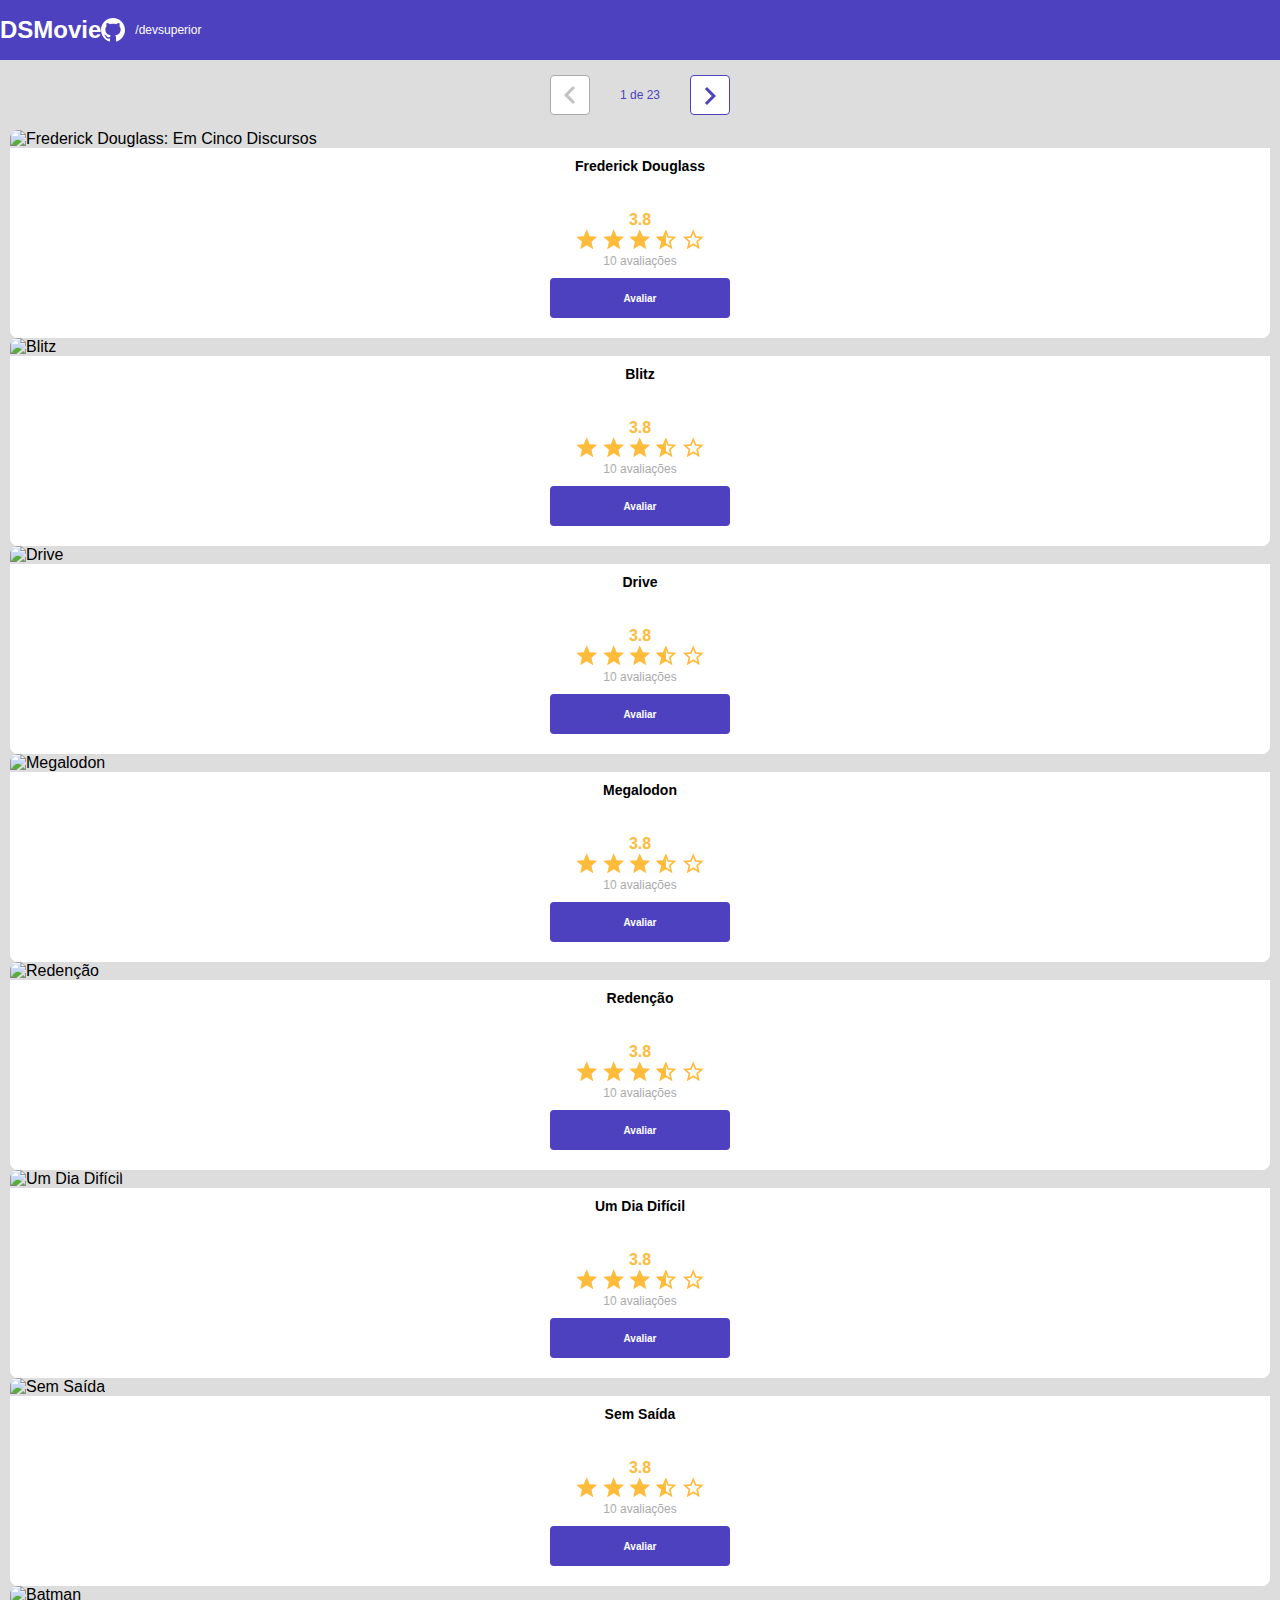
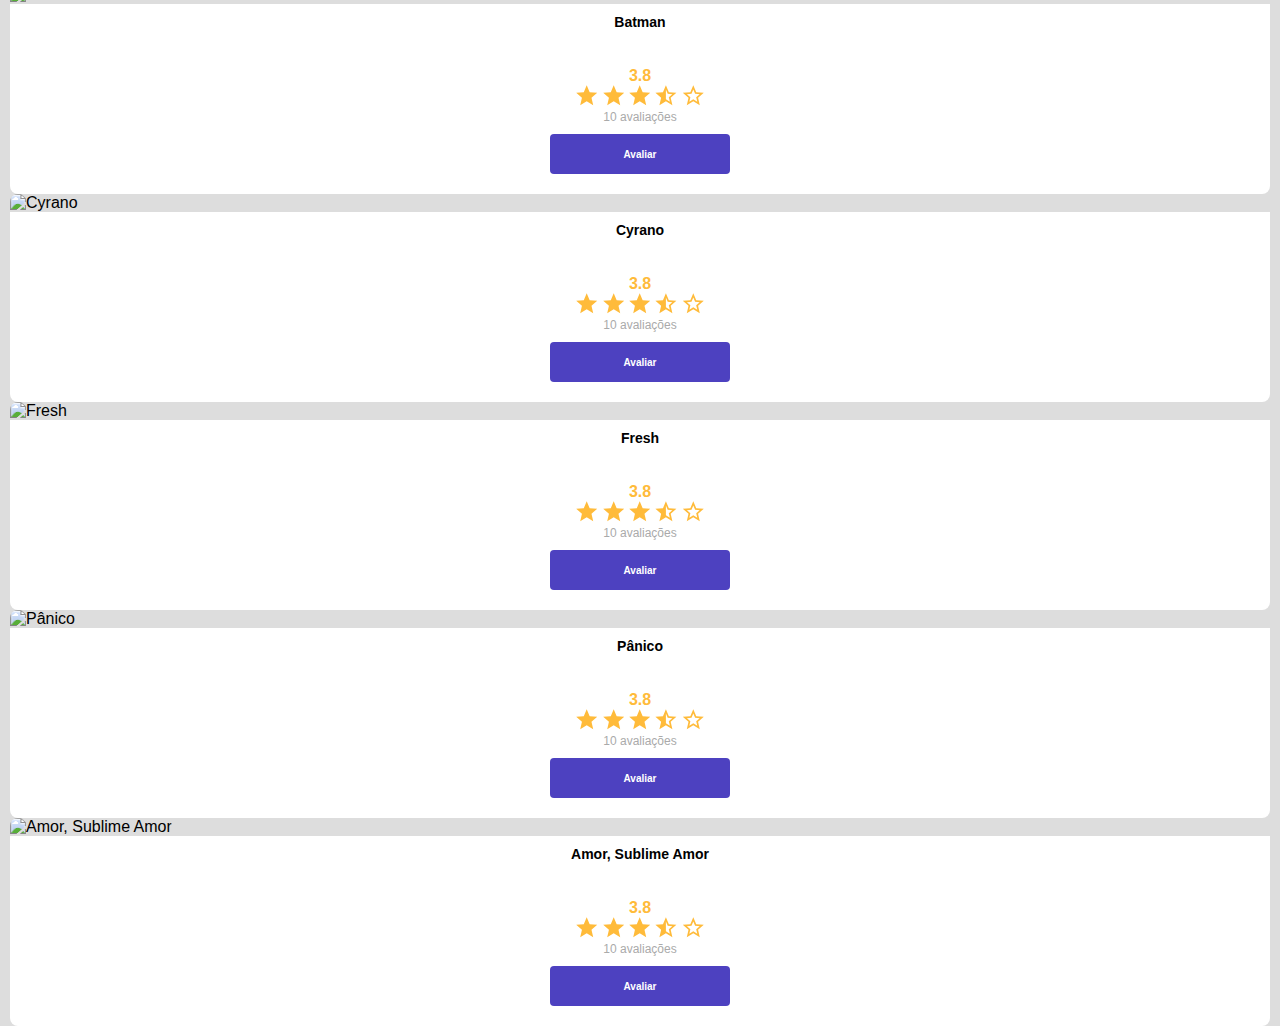
==== commit 009439fe: "Componente de paginação" ====
--- a/index.html
+++ b/index.html
@@ -28,6 +28,18 @@
 <main>
     <section id="dsmovie-card-list" class="container">
         
+        <div class="dsmovie-pagination-container">
+            <div class="dsmovie-pagination-box">
+                <button disabled>
+                    <img src="img/arrow.svg" alt="voltar">
+                </button>
+                <p>1 de 23</p>
+                <button>
+                    <img class="dsmovie-flip-horizontal" src="img/arrow.svg" alt="próximo">
+                </button>
+            </div>
+        </div>
+
         <div class="row">
             <div class="col-sm-6 col-lg-4 col-xl-3 mb-3">
                 <div class="dsmovie-card">
--- a/css/styles.css
+++ b/css/styles.css
@@ -62,7 +62,7 @@
 }
 
 #dsmovie-card-list {
-    padding: 40px 10px;
+    padding: 0 10px;
 }
 
 .dsmovie-card {
@@ -168,4 +168,51 @@
     flex-direction: column;
     align-items: center;
     justify-content: space-between;
+}
+
+.dsmovie-pagination-container {
+    padding: 15px 0;
+    display: flex;
+    justify-content: center;
+}
+
+.dsmovie-pagination-box {
+    width: 180px;
+    display: flex;
+    justify-content: space-between;
+    align-items: center;
+}
+
+.dsmovie-pagination-box p {
+    margin: 0;
+    font-size: 12px;
+    color: var(--color-primary);
+    font-weight: 400;
+}
+
+.dsmovie-pagination-box button {
+    width: 40px;
+    height: 40px;
+    border: 1px solid var(--color-primary);
+    border-radius: 4px;
+    background-color: var(--white);
+    display: flex;
+    justify-content: center;
+    align-items: center;
+}
+
+.dsmovie-pagination-box button img {
+    filter: brightness(0) saturate(100%) invert(30%) sepia(32%) saturate(4589%) hue-rotate(234deg) brightness(77%) contrast(95%);
+}
+
+.dsmovie-pagination-box button:disabled {
+    border: 1px solid var(--text-light-gray);
+}
+
+.dsmovie-pagination-box button:disabled img {
+    filter: unset;
+}
+
+.dsmovie-flip-horizontal {
+    transform: rotate(180deg);
 }